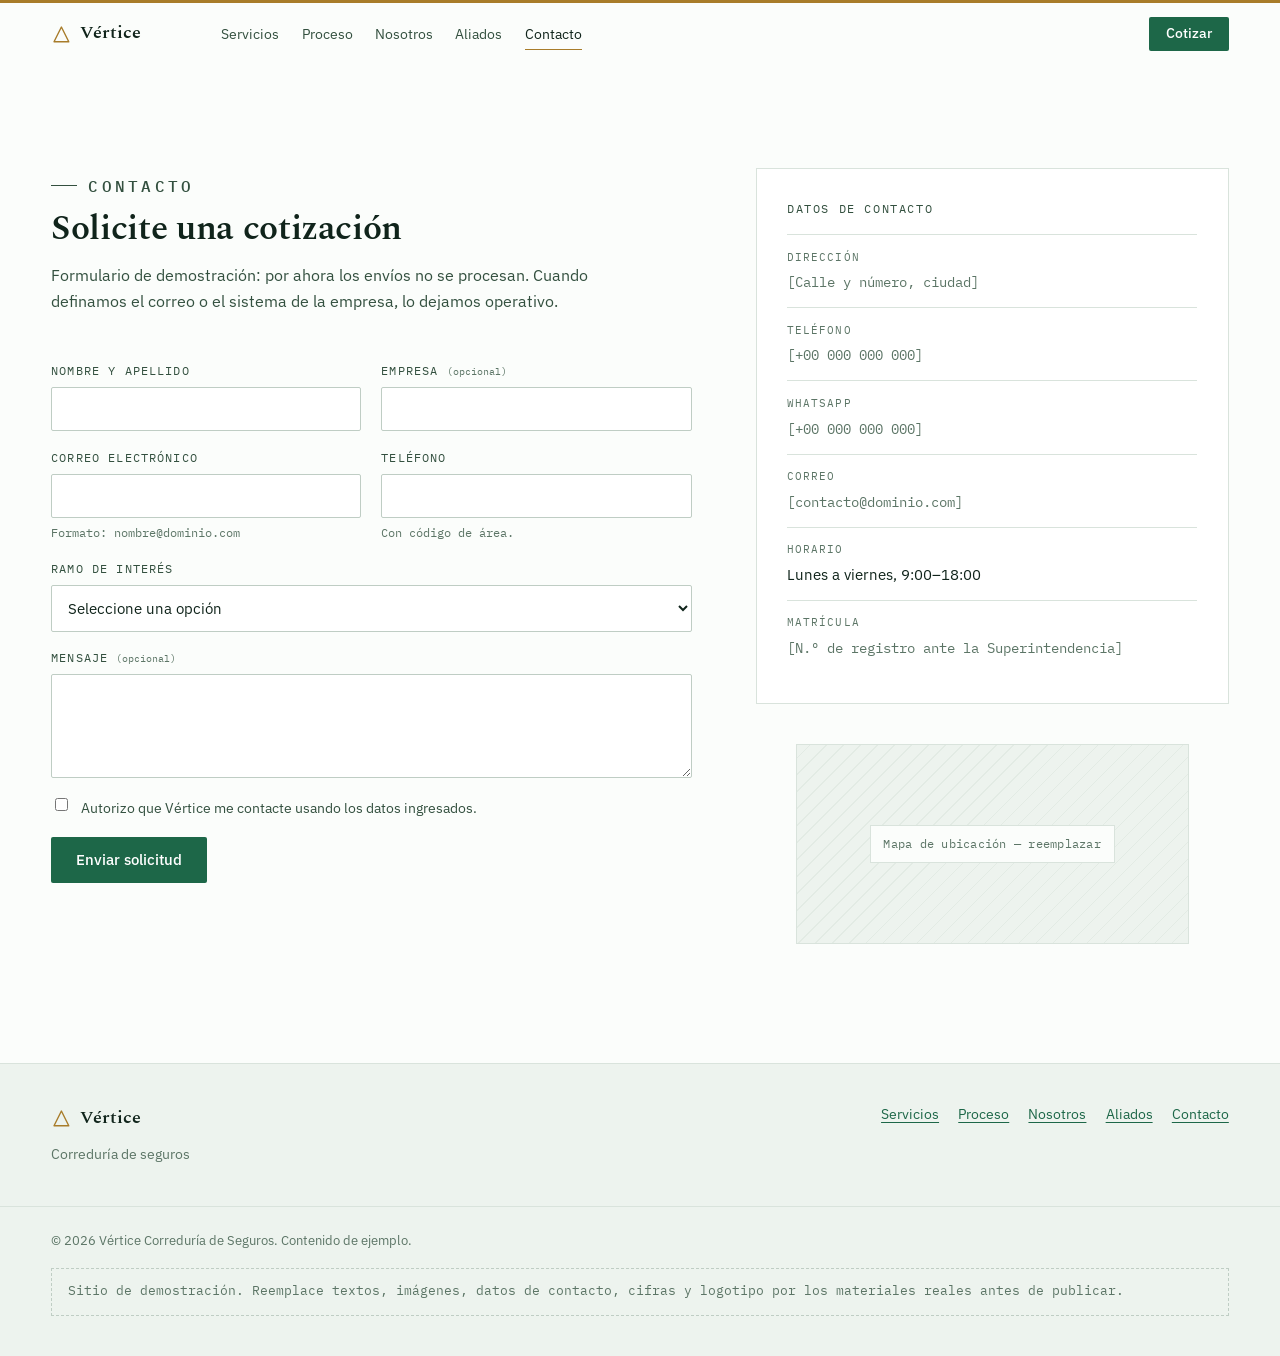
==== contacto.html @ 9d491100 "Separar Servicios, Proceso, Nosotros, Aliados y Contacto en páginas propias Cada sección deja de ser" ====
<!DOCTYPE html>
<html lang="es">
<head>
<meta charset="UTF-8">
<meta name="viewport" content="width=device-width, initial-scale=1">
<title>Contacto · Vértice Correduría</title>
<meta name="description" content="Solicite una cotización de seguros con Vértice: complete el formulario o contáctenos por teléfono, WhatsApp o correo.">

<link rel="preconnect" href="https://fonts.googleapis.com">
<link rel="preconnect" href="https://fonts.gstatic.com" crossorigin>
<link rel="stylesheet" href="https://fonts.googleapis.com/css2?family=IBM+Plex+Mono:wght@400;500&family=IBM+Plex+Sans:wght@400;500;600&family=Spectral:wght@400;500;600&display=swap">
<link rel="stylesheet" href="assets/css/styles.css">
</head>
<body>

<a class="skip" href="#main">Saltar al contenido</a>

<header class="site-header" id="top">
  <div class="wrap header__inner">
    <a class="brand" href="index.html" aria-label="Vértice, correduría de seguros — inicio">
      <svg class="brand__mark" viewBox="0 0 24 24" aria-hidden="true">
        <path d="M12 3.5 20.5 20.5 3.5 20.5Z" fill="none" stroke="currentColor" stroke-width="1.6" stroke-linejoin="round"/>
      </svg>
      <span class="brand__name">Vértice</span>
    </a>
    <nav class="nav" aria-label="Navegación principal">
      <a href="servicios.html">Servicios</a>
      <a href="proceso.html">Proceso</a>
      <a href="nosotros.html">Nosotros</a>
      <a href="aliados.html">Aliados</a>
      <a href="contacto.html" aria-current="page">Contacto</a>
    </nav>
    <div class="header__actions">
      <a class="btn btn--primary btn--sm" href="contacto.html">Cotizar</a>
      <button class="nav-toggle" type="button" id="navToggle" aria-expanded="false" aria-controls="mobileNav" aria-label="Abrir menú">
        <svg class="icon-burger" viewBox="0 0 24 24" aria-hidden="true" fill="none" stroke="currentColor" stroke-width="1.7" stroke-linecap="round">
          <path d="M4 7h16M4 12h16M4 17h16"/>
        </svg>
        <svg class="icon-close" viewBox="0 0 24 24" aria-hidden="true" fill="none" stroke="currentColor" stroke-width="1.7" stroke-linecap="round">
          <path d="M6 6l12 12M18 6 6 18"/>
        </svg>
      </button>
    </div>
  </div>
  <nav class="mobile-nav" id="mobileNav" aria-label="Navegación móvil" hidden>
    <div class="wrap mobile-nav__inner">
      <a href="servicios.html">Servicios</a>
      <a href="proceso.html">Proceso</a>
      <a href="nosotros.html">Nosotros</a>
      <a href="aliados.html">Aliados</a>
      <a href="contacto.html" aria-current="page">Contacto</a>
      <a class="btn btn--primary mobile-nav__cta" href="contacto.html">Solicitar cotización</a>
    </div>
  </nav>
</header>

<main id="main">
  <section class="section" aria-labelledby="contacto-h">
    <div class="wrap contacto-grid">
      <div data-reveal>
        <div class="section__head">
          <p class="eyebrow">Contacto</p>
          <h1 id="contacto-h">Solicite una cotización</h1>
          <p>Formulario de demostración: por ahora los envíos no se procesan. Cuando definamos el correo o el sistema de la empresa, lo dejamos operativo.</p>
        </div>
        <form class="form" id="cotizar" novalidate>
          <div class="form-grid">
            <div class="field">
              <label for="f-nombre">Nombre y apellido</label>
              <input type="text" id="f-nombre" name="nombre" required autocomplete="name">
              <p class="field__error">Ingrese su nombre.</p>
            </div>
            <div class="field">
              <label for="f-empresa">Empresa <span class="opt">(opcional)</span></label>
              <input type="text" id="f-empresa" name="empresa" autocomplete="organization">
            </div>
            <div class="field">
              <label for="f-email">Correo electrónico</label>
              <input type="email" id="f-email" name="email" required autocomplete="email" aria-describedby="h-email">
              <p class="hint" id="h-email">Formato: nombre@dominio.com</p>
              <p class="field__error">Ingrese un correo electrónico válido.</p>
            </div>
            <div class="field">
              <label for="f-tel">Teléfono</label>
              <input type="tel" id="f-tel" name="telefono" required autocomplete="tel" inputmode="tel" pattern="[0-9+()\s-]{6,}">
              <p class="hint">Con código de área.</p>
              <p class="field__error">Ingrese un teléfono de contacto.</p>
            </div>
            <div class="field field--full">
              <label for="f-ramo">Ramo de interés</label>
              <select id="f-ramo" name="ramo" required>
                <option value="" selected disabled>Seleccione una opción</option>
                <option>Automóviles</option>
                <option>Hogar</option>
                <option>Vida</option>
                <option>Salud y gastos médicos</option>
                <option>Empresarial</option>
                <option>Fianzas y cauciones</option>
                <option>Otro</option>
              </select>
              <p class="field__error">Seleccione un ramo de interés.</p>
            </div>
            <div class="field field--full">
              <label for="f-msg">Mensaje <span class="opt">(opcional)</span></label>
              <textarea id="f-msg" name="mensaje" rows="4"></textarea>
            </div>
            <div class="field field--check field--full">
              <input type="checkbox" id="f-ok" name="consentimiento" required>
              <label for="f-ok">Autorizo que Vértice me contacte usando los datos ingresados.</label>
            </div>
          </div>
          <button class="btn btn--primary" type="submit">Enviar solicitud</button>
          <p class="form__status" id="formStatus" role="status" hidden></p>
        </form>
      </div>

      <aside class="contacto__side" data-reveal>
        <div class="datos">
          <p class="datos__title">Datos de contacto</p>
          <dl class="datos__list">
            <div><dt>Dirección</dt><dd><span class="ph">[Calle y número, ciudad]</span></dd></div>
            <div><dt>Teléfono</dt><dd><span class="ph">[+00 000 000 000]</span></dd></div>
            <div><dt>WhatsApp</dt><dd><span class="ph">[+00 000 000 000]</span></dd></div>
            <div><dt>Correo</dt><dd><span class="ph">[contacto@dominio.com]</span></dd></div>
            <div><dt>Horario</dt><dd>Lunes a viernes, 9:00–18:00</dd></div>
            <div><dt>Matrícula</dt><dd><span class="ph">[N.º de registro ante la Superintendencia]</span></dd></div>
          </dl>
        </div>
        <figure class="photo contacto__map">
          <span class="photo__label">Mapa de ubicación — reemplazar</span>
        </figure>
      </aside>
    </div>
  </section>
</main>

<footer class="site-footer">
  <div class="wrap footer__grid">
    <div class="footer__brand">
      <span class="brand">
        <svg class="brand__mark" viewBox="0 0 24 24" aria-hidden="true">
          <path d="M12 3.5 20.5 20.5 3.5 20.5Z" fill="none" stroke="currentColor" stroke-width="1.6" stroke-linejoin="round"/>
        </svg>
        <span class="brand__name">Vértice</span>
      </span>
      <p>Correduría de seguros</p>
    </div>
    <nav class="nav--footer" aria-label="Navegación del pie de página">
      <a href="servicios.html">Servicios</a>
      <a href="proceso.html">Proceso</a>
      <a href="nosotros.html">Nosotros</a>
      <a href="aliados.html">Aliados</a>
      <a href="contacto.html">Contacto</a>
    </nav>
  </div>
  <div class="wrap footer__legal">
    <p>© 2026 Vértice Correduría de Seguros. Contenido de ejemplo.</p>
    <p class="demo-note">
      Sitio de demostración. Reemplace textos, imágenes, datos de contacto,
      cifras y logotipo por los materiales reales antes de publicar.
    </p>
  </div>
</footer>

<script src="assets/js/main.js"></script>
</body>
</html>
---- assets/css/styles.css ----
:root {
  --font-sans: "IBM Plex Sans", system-ui, -apple-system, "Segoe UI", Roboto, Helvetica, Arial, sans-serif;
  --font-serif: "Spectral", Georgia, "Times New Roman", serif;
  --font-mono: "IBM Plex Mono", ui-monospace, SFMono-Regular, Menlo, Consolas, monospace;

  --paper: #FBFDFB;
  --surface: #FFFFFF;
  --surface-2: #EDF3EE;
  --ink: #10241B;
  --ink-soft: #33503F;
  --muted: #5C7566;
  --line: #D9E3DC;
  --line-strong: #BFCDC4;
  --brand: #1D6748;
  --brand-strong: #154E37;
  --brand-contrast: #FFFFFF;
  --accent: #A87C2A;
  --accent-soft: #8A6621;
  --focus: #1D6748;
  --ok: #1C7A4B;
  --ok-bg: #E8F2EC;
  --err: #B22A20;
  --err-bg: #FBECEA;

  --panel-ink: #0C1F17;
  --panel-ink-text: #E9F1EB;
  --panel-ink-muted: #9FB8A9;
  --panel-ink-line: #294A3A;
  --panel-ink-accent: #D8B673;

  --shadow: 0 1px 2px rgb(16 36 27 / 0.06), 0 18px 40px -24px rgb(16 36 27 / 0.28);

  --fs-h1: clamp(2.1rem, 1.5rem + 2.8vw, 3.05rem);
  --fs-h2: clamp(1.6rem, 1.2rem + 1.7vw, 2.2rem);
  --fs-lead: clamp(1.05rem, 1rem + 0.4vw, 1.2rem);
  --fs-cifra: clamp(1.9rem, 1.4rem + 2.2vw, 2.7rem);
}

@media (prefers-color-scheme: dark) {
  :root {
    --paper: #0A1611;
    --surface: #0F1E17;
    --surface-2: #13251C;
    --ink: #E8F0EA;
    --ink-soft: #C1D4C8;
    --muted: #8DA697;
    --line: #21322A;
    --line-strong: #2E4438;
    --brand: #5FB98A;
    --brand-strong: #7FCBA1;
    --brand-contrast: #07140E;
    --accent: #D8B673;
    --accent-soft: #C7A45E;
    --focus: #5FB98A;
    --ok: #5CC08C;
    --ok-bg: #122A1C;
    --err: #E98A82;
    --err-bg: #2B1613;
    --shadow: 0 1px 2px rgb(0 0 0 / 0.3), 0 20px 44px -24px rgb(0 0 0 / 0.6);
  }
}

* { box-sizing: border-box; }

html {
  scroll-behavior: smooth;
  scroll-padding-top: 5.5rem;
}

body {
  margin: 0;
  background: var(--paper);
  color: var(--ink);
  font-family: var(--font-sans);
  font-size: 1rem;
  line-height: 1.6;
  border-top: 3px solid var(--accent);
  -webkit-font-smoothing: antialiased;
}

img { max-width: 100%; display: block; }
h1, h2, h3 { text-wrap: balance; }
::selection { background: color-mix(in srgb, var(--brand) 24%, transparent); }

a { color: var(--brand); text-underline-offset: 3px; }

.wrap {
  width: 100%;
  max-width: 1720px;
  margin-inline: auto;
  padding-inline: clamp(1.25rem, 4vw, 4.5rem);
}

.section { padding-block: clamp(3.5rem, 8vw, 6.5rem); }
.band { background: var(--surface-2); }
.section--ink { background: var(--panel-ink); color: var(--panel-ink-text); }

.visually-hidden {
  position: absolute; width: 1px; height: 1px;
  margin: -1px; padding: 0; overflow: hidden;
  clip: rect(0 0 0 0); white-space: nowrap; border: 0;
}

.skip {
  position: absolute; left: 0.75rem; top: 0.75rem; z-index: 100;
  background: var(--brand); color: #fff; text-decoration: none;
  padding: 0.6rem 1rem; border-radius: 2px;
  transform: translateY(-160%); transition: transform 0.2s ease;
}
.skip:focus { transform: translateY(0); }

/* Eyebrow ------------------------------------------------------------ */
.eyebrow {
  display: inline-flex; align-items: center; gap: 0.7rem;
  margin: 0;
  font-family: var(--font-mono); font-weight: 500;
  font-size: 0.72rem; letter-spacing: 0.2em; text-transform: uppercase;
  color: var(--accent-soft);
}
.eyebrow::before { content: ""; width: 26px; height: 1px; background: currentColor; }
.eyebrow--on-ink { color: var(--panel-ink-accent); }

/* Header ----------------------------------------------------------- */
.site-header {
  position: sticky; top: 0; z-index: 50;
  background: var(--paper);
  background: color-mix(in srgb, var(--paper) 88%, transparent);
  backdrop-filter: blur(10px);
  -webkit-backdrop-filter: blur(10px);
  border-bottom: 1px solid transparent;
  transition: border-color 0.2s ease, box-shadow 0.2s ease;
}
.site-header.is-stuck {
  border-bottom-color: var(--line);
  box-shadow: 0 6px 24px -18px rgb(16 36 27 / 0.5);
}
.header__inner {
  display: flex; align-items: center; gap: clamp(1rem, 3vw, 2rem);
  padding-block: 0.85rem;
}
.brand {
  display: inline-flex; align-items: center; gap: 0.5rem;
  text-decoration: none; color: var(--ink);
}
.brand__mark { width: 1.3rem; height: 1.3rem; color: var(--accent); flex: none; }
.brand__name { font-family: var(--font-serif); font-weight: 600; font-size: 1.15rem; letter-spacing: 0.01em; }

.nav { display: flex; gap: 1.4rem; margin-inline-start: clamp(1rem, 4vw, 3rem); }
.nav a {
  position: relative; color: var(--ink-soft); text-decoration: none;
  font-size: 0.9rem; padding-block: 0.3rem;
}
.nav a::after {
  content: ""; position: absolute; left: 0; right: 0; bottom: 0; height: 1px;
  background: var(--accent); transform: scaleX(0); transform-origin: left;
  transition: transform 0.2s ease;
}
.nav a:hover, .nav a:focus-visible { color: var(--ink); }
.nav a:hover::after, .nav a:focus-visible::after { transform: scaleX(1); }
.nav a:focus-visible { outline: 2px solid var(--focus); outline-offset: 3px; }
.nav a[aria-current="page"] { color: var(--ink); }
.nav a[aria-current="page"]::after { transform: scaleX(1); }

.header__actions { margin-inline-start: auto; display: flex; align-items: center; gap: 0.7rem; }

/* Mobile navigation --------------------------------------------------- */
.nav-toggle {
  display: none; place-items: center;
  width: 2.3rem; height: 2.3rem;
  border: 1px solid var(--line-strong); background: transparent;
  border-radius: 2px; color: var(--ink-soft); cursor: pointer;
}
.nav-toggle:hover { border-color: var(--accent); color: var(--ink); }
.nav-toggle:focus-visible { outline: 2px solid var(--focus); outline-offset: 2px; }
.nav-toggle svg { width: 1.3rem; height: 1.3rem; }
.nav-toggle .icon-close { display: none; }
.nav-toggle[aria-expanded="true"] .icon-burger { display: none; }
.nav-toggle[aria-expanded="true"] .icon-close { display: block; }

.mobile-nav { display: none; border-bottom: 1px solid var(--line); }
.mobile-nav__inner { display: flex; flex-direction: column; padding-block: 0.25rem 1.25rem; }
.mobile-nav a {
  padding: 0.95rem 0; border-top: 1px solid var(--line);
  color: var(--ink-soft); text-decoration: none; font-size: 1rem;
}
.mobile-nav a:hover, .mobile-nav a:focus-visible { color: var(--ink); }
.mobile-nav a[aria-current="page"] { color: var(--ink); font-weight: 500; }
.mobile-nav__cta { margin-top: 1rem; }

@media (max-width: 720px) {
  .nav { display: none; }
  .nav-toggle { display: grid; }
  .mobile-nav:not([hidden]) { display: block; }
  .nav-toggle { width: 2.6rem; height: 2.6rem; }
  .header__actions .btn--sm { display: none; }
}

/* Buttons -------------------------------------------------------------- */
.btn {
  display: inline-flex; align-items: center; justify-content: center; gap: 0.5rem;
  font-family: var(--font-sans); font-weight: 500; font-size: 0.95rem; line-height: 1;
  padding: 0.9rem 1.5rem; border-radius: 2px; border: 1px solid transparent;
  cursor: pointer; text-decoration: none;
  transition: background-color 0.18s ease, border-color 0.18s ease, color 0.18s ease, transform 0.18s ease;
}
.btn--sm { padding: 0.6rem 1rem; font-size: 0.85rem; }
.btn--primary { background: var(--brand); color: var(--brand-contrast); }
.btn--primary:hover { background: var(--brand-strong); transform: translateY(-1px); }
.btn--primary:active { transform: translateY(0); }
.btn--ghost { border-color: var(--line-strong); color: var(--ink); background: transparent; }
.btn--ghost:hover { border-color: var(--accent); }
.btn:focus-visible { outline: 2px solid var(--focus); outline-offset: 2px; }

/* Hero -------------------------------------------------------------- */
.hero.section { padding-block: clamp(2.5rem, 6vw, 4.5rem) clamp(3rem, 7vw, 5rem); }
.hero__grid {
  display: grid;
  grid-template-columns: minmax(0, 1.3fr) minmax(320px, 440px);
  gap: clamp(2rem, 5vw, 5rem); align-items: start;
}
.hero h1 {
  font-family: var(--font-serif); font-weight: 600;
  font-size: var(--fs-h1); line-height: 1.08; letter-spacing: -0.01em;
  margin: 0.7rem 0 1rem; color: var(--ink);
}
.lead {
  font-size: var(--fs-lead); line-height: 1.6; color: var(--ink-soft);
  max-width: 46ch; margin: 0 0 1.6rem;
}
.hero__cta { display: flex; gap: 0.9rem; flex-wrap: wrap; }
@media (max-width: 480px) {
  .hero__cta { flex-direction: column; align-items: stretch; }
}

.ficha {
  background: var(--surface); border: 1px solid var(--line);
  box-shadow: var(--shadow);
  padding: clamp(1.4rem, 3vw, 2rem);
}
.ficha__title, .datos__title {
  margin: 0 0 1rem;
  font-family: var(--font-mono); font-size: 0.72rem;
  letter-spacing: 0.14em; text-transform: uppercase; color: var(--ink-soft);
}
.ficha__list, .datos__list { margin: 0; }
.ficha__list > div, .datos__list > div {
  display: flex; flex-direction: column; gap: 0.2rem;
  padding: 0.85rem 0; border-top: 1px solid var(--line);
}
.ficha__list dt, .datos__list dt {
  font-family: var(--font-mono); font-size: 0.68rem;
  letter-spacing: 0.1em; text-transform: uppercase; color: var(--muted);
}
.ficha__list dd, .datos__list dd { margin: 0; font-size: 0.95rem; color: var(--ink); }
.ficha__note {
  margin: 1.2rem 0 0;
  font-family: var(--font-mono); font-size: 0.7rem; color: var(--muted);
}

.ph { color: var(--muted); font-family: var(--font-mono); font-size: 0.92em; }
.ph-block {
  color: var(--muted); font-family: var(--font-mono);
  font-size: 0.85rem; line-height: 1.7;
  border-left: 2px solid var(--line-strong); padding-left: 1rem; margin: 1.5rem 0 0;
}

/* Photo placeholders ----------------------------------------------- */
.photo {
  position: relative; border: 1px solid var(--line);
  display: grid; place-items: center; padding: 1rem;
  background:
    repeating-linear-gradient(-45deg, transparent 0 11px, color-mix(in srgb, var(--line) 55%, transparent) 11px 12px),
    var(--surface-2);
}
.photo__label {
  font-family: var(--font-mono); font-size: 0.78rem; color: var(--muted);
  background: var(--paper); border: 1px solid var(--line);
  padding: 0.5rem 0.8rem; letter-spacing: 0.02em; text-align: center;
}
.nosotros__photo { aspect-ratio: 4 / 5; }
@media (max-width: 860px) {
  .nosotros__photo { aspect-ratio: 16 / 10; }
}
@media (min-width: 861px) {
  .nosotros__photo { aspect-ratio: auto; align-self: stretch; }
}

/* Carousel (hero: oficina y equipo) --------------------------------- */
.carousel {
  position: relative; border: 1px solid var(--line);
  margin-top: clamp(2rem, 5vw, 3.5rem); overflow: hidden;
}
.carousel__track {
  display: flex; list-style: none; margin: 0; padding: 0;
  aspect-ratio: 21 / 7; overflow-x: auto; scroll-snap-type: x mandatory;
  scrollbar-width: none; -ms-overflow-style: none; scroll-behavior: smooth;
}
.carousel__track::-webkit-scrollbar { display: none; }
.carousel__slide { flex: 0 0 100%; scroll-snap-align: start; }
.carousel__slide img { width: 100%; height: 100%; object-fit: cover; }
@media (max-width: 860px) {
  .carousel__track { aspect-ratio: 16 / 9; }
}

.carousel__badge {
  position: absolute; top: 0.9rem; left: 0.9rem;
  font-family: var(--font-mono); font-size: 0.72rem; letter-spacing: 0.02em;
  color: #fff; background: rgb(10 20 15 / 0.55); backdrop-filter: blur(4px);
  padding: 0.4rem 0.7rem; border: 1px solid rgb(255 255 255 / 0.35);
}

/* Section head --------------------------------------------------------- */
.section__head { max-width: 60ch; margin-bottom: clamp(2rem, 4vw, 3rem); }
.section__head h1, .section__head h2 {
  font-family: var(--font-serif); font-weight: 600;
  font-size: var(--fs-h2); line-height: 1.15; letter-spacing: -0.01em;
  margin: 0.6rem 0 0.8rem; color: var(--ink);
}
.section--ink .section__head h1, .section--ink .section__head h2 { color: var(--panel-ink-text); }
.section__head p { margin: 0; font-size: 1.02rem; line-height: 1.6; color: var(--ink-soft); }
.section--ink .section__head p { color: var(--panel-ink-muted); }

/* Cifras ------------------------------------------------------------ */
.cifras {
  list-style: none; margin: 0; padding: 0;
  display: grid; grid-template-columns: repeat(auto-fit, minmax(160px, 1fr));
  gap: clamp(1.5rem, 4vw, 3rem);
}
.cifras li {
  display: flex; flex-direction: column; gap: 0.3rem;
  border-top: 2px solid var(--accent); padding-top: 0.8rem;
}
.cifra {
  font-family: var(--font-mono); font-weight: 500;
  font-size: var(--fs-cifra); color: var(--ink);
  font-variant-numeric: tabular-nums; line-height: 1;
}
.cifra__label { font-size: 0.85rem; color: var(--muted); }
.band__note {
  margin: 1.6rem 0 0;
  font-family: var(--font-mono); font-size: 0.7rem; color: var(--muted);
}

/* Ramos (servicios; reutilizado en el resumen de la home) ----------- */
.ramos {
  display: grid; grid-template-columns: repeat(auto-fit, minmax(255px, 1fr));
  gap: clamp(1.6rem, 3vw, 2.4rem) clamp(2rem, 4vw, 3rem);
}
.ramo { border-top: 2px solid var(--accent); padding-top: 0.9rem; }
.ramo h3 {
  font-family: var(--font-serif); font-weight: 500; font-size: 1.2rem;
  margin: 0 0 0.5rem; color: var(--ink);
}
.ramo h3 a { color: inherit; text-decoration: none; }
.ramo h3 a:hover, .ramo h3 a:focus-visible { color: var(--brand); }
.ramo h3 a:focus-visible { outline: 2px solid var(--focus); outline-offset: 3px; }
.ramo p { margin: 0; font-size: 0.92rem; line-height: 1.6; color: var(--muted); }

/* Proceso -------------------------------------------------------------- */
.pasos {
  list-style: none; margin: 0; padding: 0;
  display: grid; grid-template-columns: repeat(auto-fit, minmax(220px, 1fr));
  gap: clamp(1.6rem, 3vw, 2.5rem);
}
.paso { border-top: 1px solid var(--panel-ink-line); padding-top: 1rem; }
.paso__num {
  display: block; margin-bottom: 0.5rem;
  font-family: var(--font-mono); font-size: 0.9rem;
  color: var(--panel-ink-accent); font-variant-numeric: tabular-nums;
}
.paso h3 {
  font-family: var(--font-serif); font-weight: 500; font-size: 1.15rem;
  margin: 0 0 0.5rem; color: var(--panel-ink-text);
}
.paso p { margin: 0; font-size: 0.9rem; line-height: 1.6; color: var(--panel-ink-muted); }

/* Nosotros ---------------------------------------------------------- */
.nosotros__grid {
  display: grid; grid-template-columns: 1.1fr 0.9fr;
  gap: clamp(2rem, 5vw, 4rem); align-items: start;
}
.ventajas { list-style: none; margin: 0 0 0.5rem; padding: 0; }
.ventajas li {
  padding: 1rem 0; border-top: 1px solid var(--line);
  font-size: 0.98rem; line-height: 1.6;
}
.ventajas li:first-child { border-top: 0; padding-top: 0; }
.ventajas strong { font-family: var(--font-serif); font-weight: 600; color: var(--ink); }
.ventajas span { color: var(--muted); }

/* Aliados --------------------------------------------------------------- */
.aliados {
  display: grid; grid-template-columns: repeat(auto-fit, minmax(130px, 1fr));
  gap: 1px; background: var(--line); border: 1px solid var(--line);
}
.aliado {
  background: var(--paper); aspect-ratio: 3 / 2;
  display: grid; place-items: center; text-align: center; padding: 0.5rem;
  font-family: var(--font-mono); font-size: 0.75rem; color: var(--muted);
  letter-spacing: 0.03em;
}

/* Contacto ------------------------------------------------------------ */
.contacto-grid {
  display: grid; grid-template-columns: 1.15fr 0.85fr;
  gap: clamp(2rem, 5vw, 4rem); align-items: stretch;
}
.form { margin-top: 1.5rem; }
.form-grid { display: grid; grid-template-columns: 1fr 1fr; column-gap: 1.25rem; }
.field { display: flex; flex-direction: column; gap: 0.4rem; margin-bottom: 1.1rem; }
.field--full { grid-column: 1 / -1; }
.field label {
  font-family: var(--font-mono); font-size: 0.72rem;
  letter-spacing: 0.1em; text-transform: uppercase; color: var(--ink-soft);
}
.field input, .field select, .field textarea {
  width: 100%;
  font-family: var(--font-sans); font-size: 0.95rem; color: var(--ink);
  background: var(--surface); border: 1px solid var(--line-strong);
  border-radius: 2px; padding: 0.7rem 0.75rem;
}
.field textarea { resize: vertical; min-height: 5rem; }
.field input:focus-visible, .field select:focus-visible, .field textarea:focus-visible {
  outline: 2px solid var(--focus); outline-offset: 1px; border-color: var(--brand);
}
.field input:user-invalid, .field select:user-invalid, .field textarea:user-invalid {
  border-color: var(--err); background: var(--err-bg);
}
.field input:user-valid, .field select:user-valid, .field textarea:user-valid {
  border-color: var(--ok);
}
.hint { margin: 0; font-family: var(--font-mono); font-size: 0.72rem; color: var(--muted); }
.field__error { display: none; margin: 0; font-size: 0.8rem; color: var(--err); }
.field input:user-invalid ~ .field__error,
.field select:user-invalid ~ .field__error { display: block; }
.field--check { flex-direction: row; align-items: flex-start; gap: 0.6rem; }
.field--check input { width: auto; margin-top: 0.15rem; }
.field--check label {
  text-transform: none; letter-spacing: 0; font-family: var(--font-sans);
  font-size: 0.9rem; color: var(--ink-soft);
}
.opt { color: var(--muted); font-weight: 400; text-transform: none; letter-spacing: 0; font-size: 0.9em; }

.form__status {
  margin: 1rem 0 0; padding: 0.9rem 1rem;
  border: 1px solid var(--line); border-radius: 2px; font-size: 0.9rem;
}
.form__status.is-ok {
  background: var(--ok-bg); color: var(--ok);
  border-color: color-mix(in srgb, var(--ok) 40%, transparent);
}
.form__status.is-err {
  background: var(--err-bg); color: var(--err);
  border-color: color-mix(in srgb, var(--err) 40%, transparent);
}

.contacto__side { display: flex; flex-direction: column; gap: 1.5rem; height: 100%; }
.datos {
  background: var(--surface); border: 1px solid var(--line);
  padding: clamp(1.4rem, 3vw, 1.9rem);
}
.contacto__map { flex: 1; min-height: 200px; }

/* Footer ------------------------------------------------------------ */
.site-footer { background: var(--surface-2); border-top: 1px solid var(--line); }
.footer__grid {
  display: flex; justify-content: space-between; gap: 2rem; flex-wrap: wrap;
  padding-block: 2.5rem;
}
.footer__brand p { margin: 0.5rem 0 0; font-size: 0.85rem; color: var(--muted); }
.nav--footer { display: flex; gap: 1.2rem; flex-wrap: wrap; margin: 0; }
.nav--footer a { font-size: 0.85rem; }
.footer__legal {
  border-top: 1px solid var(--line);
  padding-block: 1.5rem 2.5rem;
  display: flex; flex-direction: column; gap: 1rem;
}
.footer__legal > p { margin: 0; font-size: 0.8rem; color: var(--muted); }
.demo-note {
  border: 1px dashed var(--line-strong); color: var(--muted);
  font-family: var(--font-mono); font-size: 0.78rem; line-height: 1.6;
  padding: 0.8rem 1rem;
}

@media (max-width: 860px) {
  .hero__grid, .nosotros__grid { grid-template-columns: 1fr; }
}
@media (max-width: 820px) {
  .contacto-grid { grid-template-columns: 1fr; }
}

/* Keep tidy column counts instead of orphan items or cramped fields */
@media (max-width: 680px) {
  .form-grid { grid-template-columns: 1fr; }
}
@media (max-width: 759px) {
  .cifras { grid-template-columns: repeat(2, 1fr); }
}
@media (min-width: 760px) {
  .cifras { grid-template-columns: repeat(4, 1fr); }
}
@media (min-width: 1000px) {
  .ramos { grid-template-columns: repeat(3, 1fr); }
  .pasos { grid-template-columns: repeat(4, 1fr); }
  .aliados { grid-template-columns: repeat(4, 1fr); }
}
@media (min-width: 1400px) {
  .aliados { grid-template-columns: repeat(8, 1fr); }
}

/* Reveal on scroll ------------------------------------------------- */
@media (prefers-reduced-motion: no-preference) {
  html.js [data-reveal] > * {
    opacity: 0; transform: translateY(16px);
    transition: opacity 0.6s ease, transform 0.6s cubic-bezier(0.16, 0.8, 0.24, 1);
  }
  html.js [data-reveal].in > * { opacity: 1; transform: none; }
  html.js [data-reveal].in > *:nth-child(2) { transition-delay: 0.05s; }
  html.js [data-reveal].in > *:nth-child(3) { transition-delay: 0.1s; }
  html.js [data-reveal].in > *:nth-child(4) { transition-delay: 0.15s; }
  html.js [data-reveal].in > *:nth-child(5) { transition-delay: 0.2s; }
  html.js [data-reveal].in > *:nth-child(6) { transition-delay: 0.25s; }

  html.js [data-reveal-self] {
    opacity: 0; transform: translateY(16px);
    transition: opacity 0.6s ease, transform 0.6s cubic-bezier(0.16, 0.8, 0.24, 1);
  }
  html.js [data-reveal-self].in { opacity: 1; transform: none; }
}

@media (prefers-reduced-motion: reduce) {
  html.js [data-reveal] > *, html.js [data-reveal-self] { opacity: 1 !important; transform: none !important; }
  * { animation-duration: 0.001ms !important; transition-duration: 0.001ms !important; scroll-behavior: auto !important; }
}
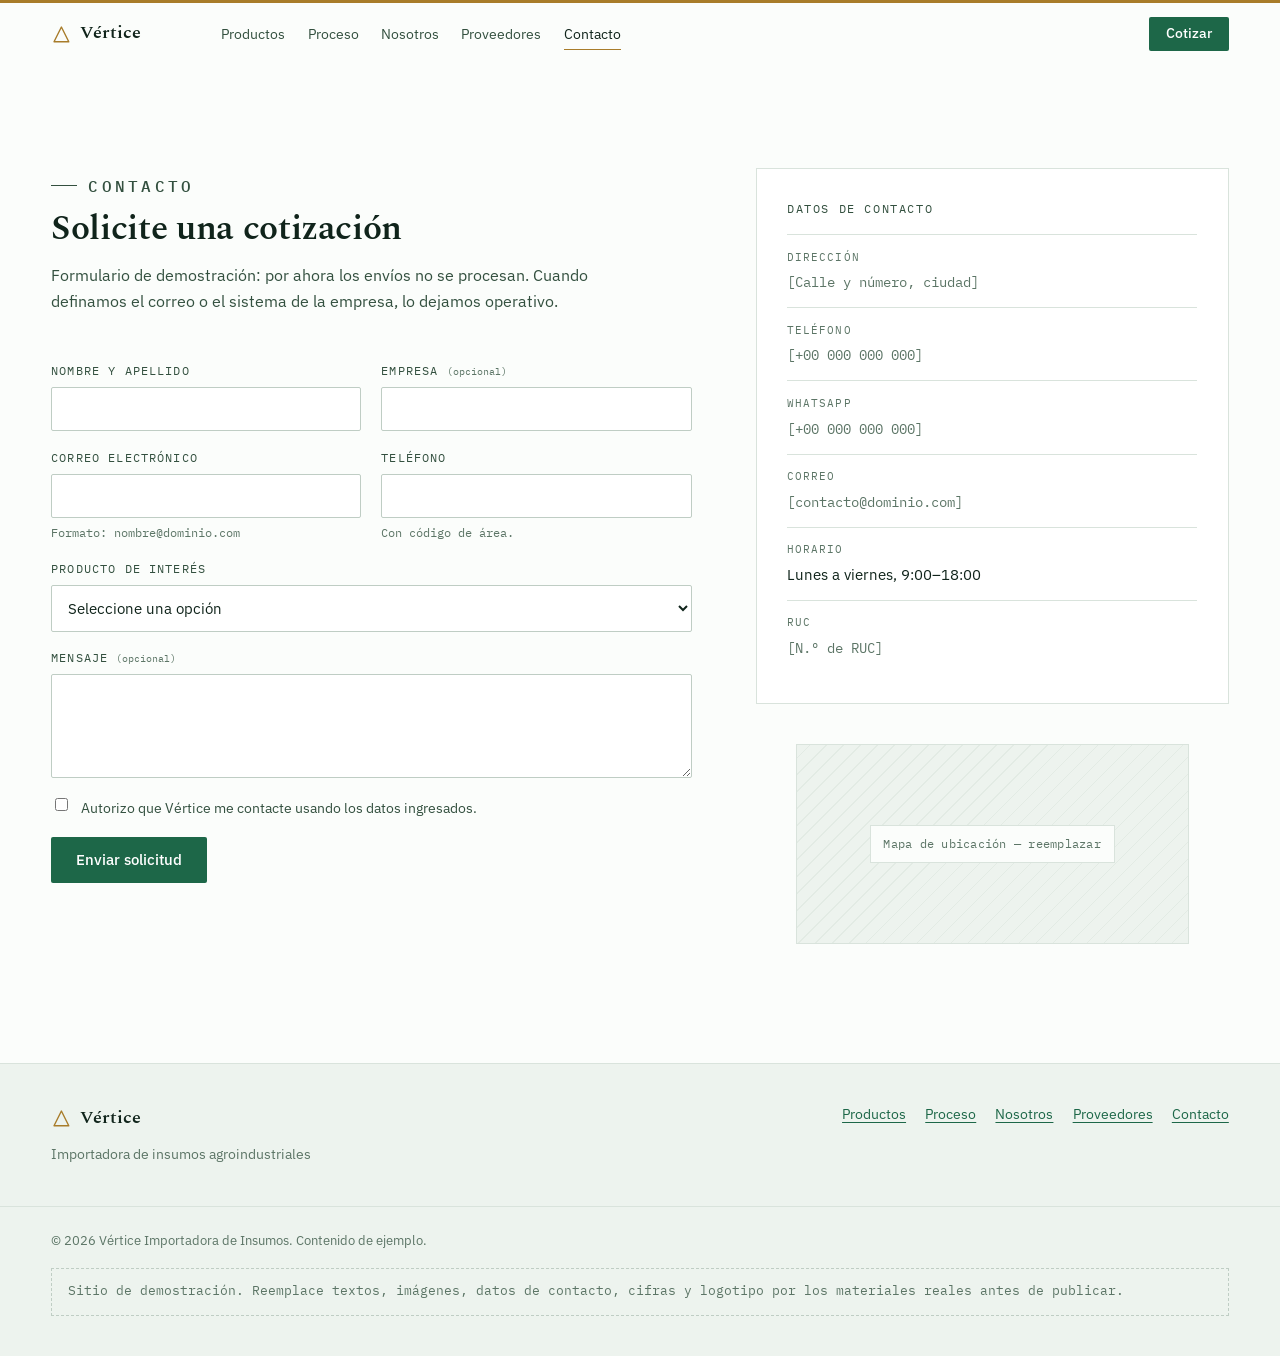
==== commit 78e0fd59: "Adaptar todos los textos: de correduría de seguros a importadora de insumos agroindustriales La empr" ====
--- a/contacto.html
+++ b/contacto.html
@@ -3,8 +3,8 @@
 <head>
 <meta charset="UTF-8">
 <meta name="viewport" content="width=device-width, initial-scale=1">
-<title>Contacto · Vértice Correduría</title>
-<meta name="description" content="Solicite una cotización de seguros con Vértice: complete el formulario o contáctenos por teléfono, WhatsApp o correo.">
+<title>Contacto · Vértice Importadora</title>
+<meta name="description" content="Solicite una cotización de insumos agroindustriales con Vértice: complete el formulario o contáctenos por teléfono, WhatsApp o correo.">
 
 <link rel="preconnect" href="https://fonts.googleapis.com">
 <link rel="preconnect" href="https://fonts.gstatic.com" crossorigin>
@@ -17,17 +17,17 @@
 
 <header class="site-header" id="top">
   <div class="wrap header__inner">
-    <a class="brand" href="index.html" aria-label="Vértice, correduría de seguros — inicio">
+    <a class="brand" href="index.html" aria-label="Vértice, importadora de insumos — inicio">
       <svg class="brand__mark" viewBox="0 0 24 24" aria-hidden="true">
         <path d="M12 3.5 20.5 20.5 3.5 20.5Z" fill="none" stroke="currentColor" stroke-width="1.6" stroke-linejoin="round"/>
       </svg>
       <span class="brand__name">Vértice</span>
     </a>
     <nav class="nav" aria-label="Navegación principal">
-      <a href="servicios.html">Servicios</a>
+      <a href="productos.html">Productos</a>
       <a href="proceso.html">Proceso</a>
       <a href="nosotros.html">Nosotros</a>
-      <a href="aliados.html">Aliados</a>
+      <a href="proveedores.html">Proveedores</a>
       <a href="contacto.html" aria-current="page">Contacto</a>
     </nav>
     <div class="header__actions">
@@ -44,10 +44,10 @@
   </div>
   <nav class="mobile-nav" id="mobileNav" aria-label="Navegación móvil" hidden>
     <div class="wrap mobile-nav__inner">
-      <a href="servicios.html">Servicios</a>
+      <a href="productos.html">Productos</a>
       <a href="proceso.html">Proceso</a>
       <a href="nosotros.html">Nosotros</a>
-      <a href="aliados.html">Aliados</a>
+      <a href="proveedores.html">Proveedores</a>
       <a href="contacto.html" aria-current="page">Contacto</a>
       <a class="btn btn--primary mobile-nav__cta" href="contacto.html">Solicitar cotización</a>
     </div>
@@ -82,23 +82,22 @@
             </div>
             <div class="field">
               <label for="f-tel">Teléfono</label>
-              <input type="tel" id="f-tel" name="telefono" required autocomplete="tel" inputmode="tel" pattern="[0-9+()\s-]{6,}">
+              <input type="tel" id="f-tel" name="telefono" required autocomplete="tel" inputmode="tel" pattern="[0-9+\(\)\-\s]{6,}">
               <p class="hint">Con código de área.</p>
               <p class="field__error">Ingrese un teléfono de contacto.</p>
             </div>
             <div class="field field--full">
-              <label for="f-ramo">Ramo de interés</label>
-              <select id="f-ramo" name="ramo" required>
+              <label for="f-producto">Producto de interés</label>
+              <select id="f-producto" name="producto" required>
                 <option value="" selected disabled>Seleccione una opción</option>
-                <option>Automóviles</option>
-                <option>Hogar</option>
-                <option>Vida</option>
-                <option>Salud y gastos médicos</option>
-                <option>Empresarial</option>
-                <option>Fianzas y cauciones</option>
+                <option>Soya en grano</option>
+                <option>Torta de soya</option>
+                <option>Maíz amarillo duro</option>
+                <option>Afrecho de trigo</option>
+                <option>Aceites vegetales</option>
                 <option>Otro</option>
               </select>
-              <p class="field__error">Seleccione un ramo de interés.</p>
+              <p class="field__error">Seleccione un producto de interés.</p>
             </div>
             <div class="field field--full">
               <label for="f-msg">Mensaje <span class="opt">(opcional)</span></label>
@@ -123,7 +122,7 @@
             <div><dt>WhatsApp</dt><dd><span class="ph">[+00 000 000 000]</span></dd></div>
             <div><dt>Correo</dt><dd><span class="ph">[contacto@dominio.com]</span></dd></div>
             <div><dt>Horario</dt><dd>Lunes a viernes, 9:00–18:00</dd></div>
-            <div><dt>Matrícula</dt><dd><span class="ph">[N.º de registro ante la Superintendencia]</span></dd></div>
+            <div><dt>RUC</dt><dd><span class="ph">[N.º de RUC]</span></dd></div>
           </dl>
         </div>
         <figure class="photo contacto__map">
@@ -143,18 +142,18 @@
         </svg>
         <span class="brand__name">Vértice</span>
       </span>
-      <p>Correduría de seguros</p>
+      <p>Importadora de insumos agroindustriales</p>
     </div>
     <nav class="nav--footer" aria-label="Navegación del pie de página">
-      <a href="servicios.html">Servicios</a>
+      <a href="productos.html">Productos</a>
       <a href="proceso.html">Proceso</a>
       <a href="nosotros.html">Nosotros</a>
-      <a href="aliados.html">Aliados</a>
+      <a href="proveedores.html">Proveedores</a>
       <a href="contacto.html">Contacto</a>
     </nav>
   </div>
   <div class="wrap footer__legal">
-    <p>© 2026 Vértice Correduría de Seguros. Contenido de ejemplo.</p>
+    <p>© 2026 Vértice Importadora de Insumos. Contenido de ejemplo.</p>
     <p class="demo-note">
       Sitio de demostración. Reemplace textos, imágenes, datos de contacto,
       cifras y logotipo por los materiales reales antes de publicar.
